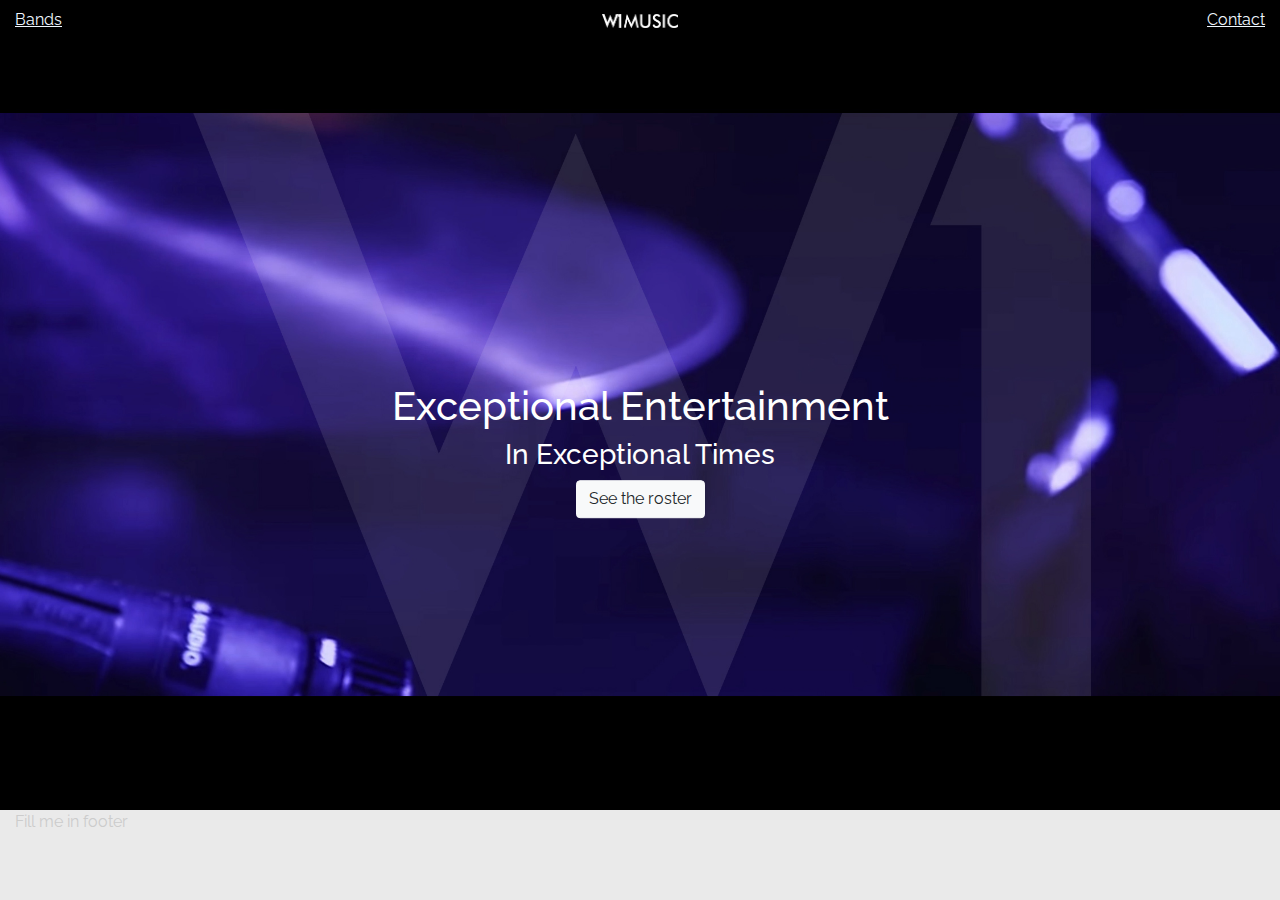
==== index.html @ 9a3eabf3 "updated - main page and styling. footer colour" ====
<!doctype html>
<html lang="en">

<head>
    <!-- Required meta tags -->
    <meta charset="utf-8">
    <meta name="viewport" content="width=device-width, initial-scale=1, shrink-to-fit=no">
    <link rel="stylesheet" href="https://stackpath.bootstrapcdn.com/bootstrap/4.5.2/css/bootstrap.min.css"
        integrity="sha384-JcKb8q3iqJ61gNV9KGb8thSsNjpSL0n8PARn9HuZOnIxN0hoP+VmmDGMN5t9UJ0Z" crossorigin="anonymous">
    <link rel="stylesheet" href="assets/css/style.css">
    <title>W1 - home</title>
</head>

<body>
    <section class="container-fluid" id="home-main">
        <div class="row pt-2">
            <div class="col text-left">
                <a href="index.html">
                    <u>Bands</u>
                </a>
            </div>
            <div class="col text-center" id="logo-container">
                <a href="index.html">
                    <img src="/assets/img/w1-long-white-logo.png" id="header-logo">
                </a>
            </div>
            <div class="col text-right">
                <a href="index.html">
                    <u>Contact</u>
                </a>
            </div>
        </div>
        <div class="row">
            <div class="hero-text col">
                <h1>
                    Exceptional Entertainment
                </h1>
                <h3>
                    In Exceptional Times
                </h3>
                <button type="button" class="btn btn-light">
                    See the roster
                </button>
            </div>
        </div>
    </section>

    <section class="container-fluid" id="footer">
        <div class="row">
            <div class="col-12">
                Fill me in footer
            </div>

        </div>
    </section>












    <script src="https://code.jquery.com/jquery-3.5.1.slim.min.js"
        integrity="sha384-DfXdz2htPH0lsSSs5nCTpuj/zy4C+OGpamoFVy38MVBnE+IbbVYUew+OrCXaRkfj" crossorigin="anonymous">
    </script>
    <script src="https://cdn.jsdelivr.net/npm/popper.js@1.16.1/dist/umd/popper.min.js"
        integrity="sha384-9/reFTGAW83EW2RDu2S0VKaIzap3H66lZH81PoYlFhbGU+6BZp6G7niu735Sk7lN" crossorigin="anonymous">
    </script>
    <script src="https://stackpath.bootstrapcdn.com/bootstrap/4.5.2/js/bootstrap.min.js"
        integrity="sha384-B4gt1jrGC7Jh4AgTPSdUtOBvfO8shuf57BaghqFfPlYxofvL8/KUEfYiJOMMV+rV" crossorigin="anonymous">
    </script>
    <script src="assets/js/main.js"></script>
</body>

</html>
---- assets/css/style.css ----
@import url('https://fonts.googleapis.com/css2?family=Raleway:wght@100&display=swap');

body {
  font-family: 'Raleway', sans-serif;
  max-width: 100%;
  color: #cccccc;
}

#logo-container {
  height: 1.5vh;
}

#header-logo {
  max-width: 100%;
  max-height: 100%;
  background-position: center;
  background-repeat: no-repeat;
  background-size: cover;
}

#home-main {
  background-image: url(/assets/video/webfront-mobile-fallback-img.jpg);
  height: 90vh;
  background-position: center;
  background-repeat: no-repeat;
  background-size: cover;
  font-size: 1em;
}

#home-main a {
  color: aliceblue;
}

.hero-text {
  text-align: center;
  position: absolute;
  top: 50%;
  left: 50%;
  transform: translate(-50%, -50%);
  color: white;
}

#footer {
  height: 10vh;
  background-color: #eaeaea;
}
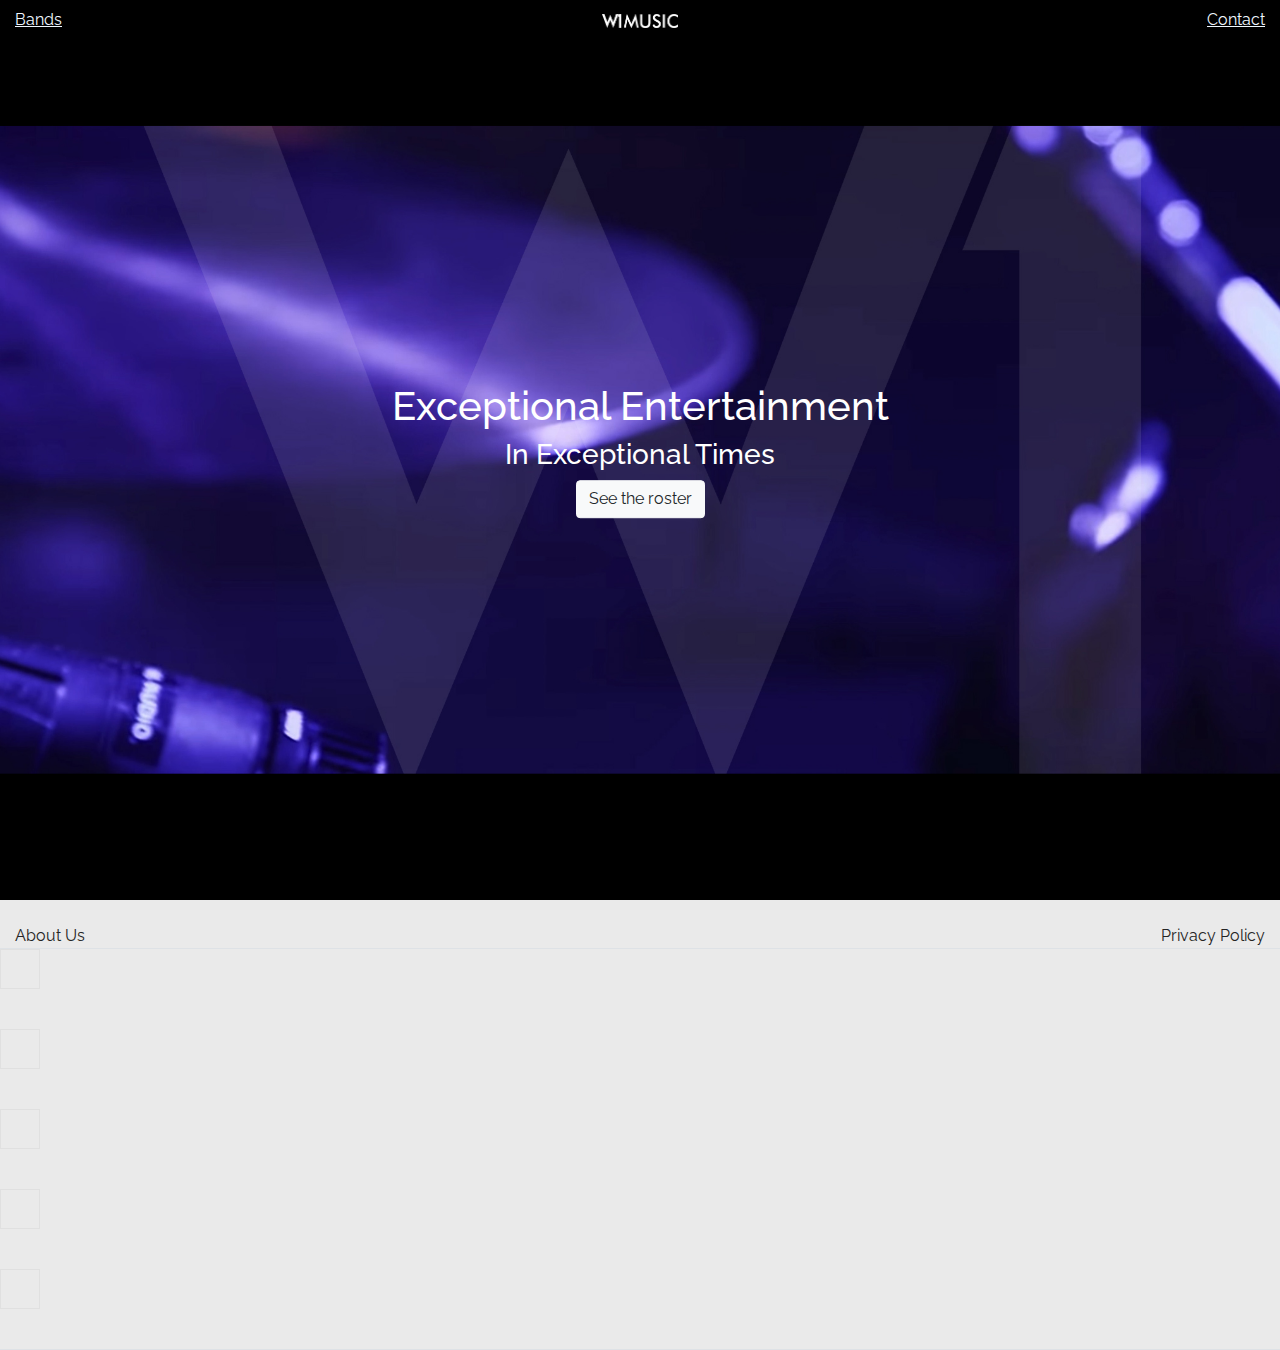
==== commit 97d670ed: "changed - footer sections now separate sections and socials" ====
--- a/index.html
+++ b/index.html
@@ -7,6 +7,8 @@
     <meta name="viewport" content="width=device-width, initial-scale=1, shrink-to-fit=no">
     <link rel="stylesheet" href="https://stackpath.bootstrapcdn.com/bootstrap/4.5.2/css/bootstrap.min.css"
         integrity="sha384-JcKb8q3iqJ61gNV9KGb8thSsNjpSL0n8PARn9HuZOnIxN0hoP+VmmDGMN5t9UJ0Z" crossorigin="anonymous">
+    <link rel="stylesheet" href="https://use.fontawesome.com/releases/v5.15.1/css/all.css"
+        integrity="sha384-vp86vTRFVJgpjF9jiIGPEEqYqlDwgyBgEF109VFjmqGmIY/Y4HV4d3Gp2irVfcrp" crossorigin="anonymous">
     <link rel="stylesheet" href="assets/css/style.css">
     <title>W1 - home</title>
 </head>
@@ -45,14 +47,29 @@
         </div>
     </section>
 
-    <section class="container-fluid" id="footer">
-        <div class="row">
-            <div class="col-12">
-                Fill me in footer
+    <footer class="container-fluid pt-4" id="footer">
+        <div class="row border-bottom">
+            <div class="col-sm-6 text-left">
+                <a>
+                    About Us
+                </a>
             </div>
-
+            <div class="col-sm-6 text-right">
+                <a>
+                    Privacy Policy
+                </a>
+            </div>
         </div>
-    </section>
+        <div class="social_square_icons row text-center border-bottom">
+            <ul>
+                <li><a href="#" class="f_facebook gap"><i class="fab fa-facebook-f" aria-hidden="true"></i></a></li>
+                <li><a href="#" class="t_twitter gap"><i class="fab fa-twitter" aria-hidden="true"></i></a> </li>
+                <li><a href="#" class="linkedin gap"><i class="fab fa-linkedin" aria-hidden="true"></i></a> </li>
+                <li><a href="#" class="g_google gap"><i class="fab fa-google-plus" aria-hidden="true"></i></a> </li>
+                <li><a href="#" class="skype gap"><i class="fab fa-skype" aria-hidden="true"></i></a> </li>
+            </ul>
+        </div>
+    </footer>
 
 
 
--- a/assets/css/style.css
+++ b/assets/css/style.css
@@ -20,7 +20,7 @@
 
 #home-main {
   background-image: url(/assets/video/webfront-mobile-fallback-img.jpg);
-  height: 90vh;
+  height: 100vh;
   background-position: center;
   background-repeat: no-repeat;
   background-size: cover;
@@ -40,7 +40,88 @@
   color: white;
 }
 
+/* -------------------- Footer styling */
+
 #footer {
-  height: 10vh;
   background-color: #eaeaea;
-}+  color: #242424;
+}
+
+.social_square_icons ul {
+  margin: 0;
+  padding: 0;
+  list-style: none;
+}
+
+.social_square_icons ul li:first-child {
+  margin-left: 0px
+}
+
+.social_square_icons ul li a {
+  float: left;
+  line-height: 40px;
+  color: #414141;
+  height: 40px;
+  width: 40px;
+  text-align: center;
+  margin-bottom: 40px;
+  border: 1px solid #dadadaa8;
+}
+
+/* add gap between social icons */
+.gap {
+  margin-right: 5px
+}
+
+.social_icons_rounded ul li a i {
+  font-size: 16px
+}
+
+/* Hover styling for social icons */
+.f_facebook:hover {
+  color: #fff;
+  background: #2a66b3;
+  border: 1px solid #2a66b3
+}
+
+.t_twitter:hover {
+  color: #fff;
+  background: #35bbec;
+  border: 1px solid #35bbec
+}
+
+.pinterest:hover {
+  color: #fff;
+  background: #cb2027;
+  border: 1px solid #cb2027
+}
+
+.linkedin:hover {
+  color: #fff;
+  background: #007bb5;
+  border: 1px solid #007bb5
+}
+
+.g_google:hover {
+  color: #fff;
+  background: #e55644;
+  border: 1px solid #e55644
+}
+
+.dribbble:hover {
+  color: #fff;
+  background: #ea4c89;
+  border: 1px solid #ea4c89
+}
+
+.skype:hover {
+  color: #fff;
+  background: #01aaf8;
+  border: 1px solid #01aaf8
+}
+
+.flickr:hover {
+  color: #fff;
+  background: #ff0084;
+  border: 1px solid #ff0084
+}
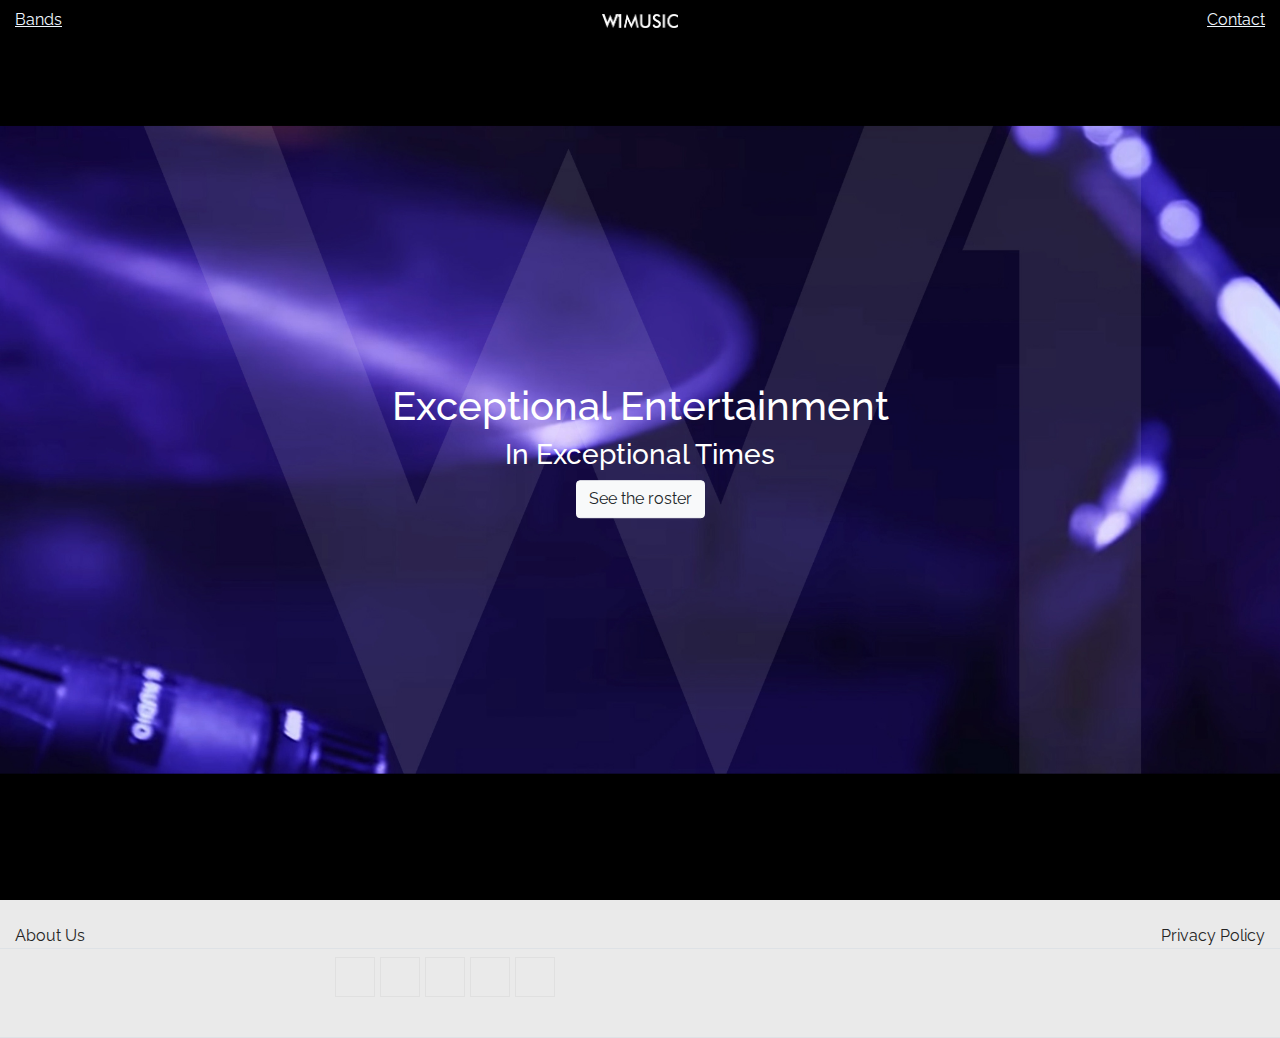
==== commit 3d3ff2ff: "changed - sections and centering of social divs in footer" ====
--- a/index.html
+++ b/index.html
@@ -60,14 +60,16 @@
                 </a>
             </div>
         </div>
-        <div class="social_square_icons row text-center border-bottom">
-            <ul>
-                <li><a href="#" class="f_facebook gap"><i class="fab fa-facebook-f" aria-hidden="true"></i></a></li>
-                <li><a href="#" class="t_twitter gap"><i class="fab fa-twitter" aria-hidden="true"></i></a> </li>
-                <li><a href="#" class="linkedin gap"><i class="fab fa-linkedin" aria-hidden="true"></i></a> </li>
-                <li><a href="#" class="g_google gap"><i class="fab fa-google-plus" aria-hidden="true"></i></a> </li>
-                <li><a href="#" class="skype gap"><i class="fab fa-skype" aria-hidden="true"></i></a> </li>
-            </ul>
+        <div class="row border-bottom pt-2">
+            <div class="social_square_icons col-6 offset-3">
+                <ul class="text-center">
+                    <li><a href="#" class="f_facebook gap"><i class="fab fa-facebook-f" aria-hidden="true"></i></a></li>
+                    <li><a href="#" class="t_twitter gap"><i class="fab fa-twitter" aria-hidden="true"></i></a> </li>
+                    <li><a href="#" class="linkedin gap"><i class="fab fa-linkedin" aria-hidden="true"></i></a> </li>
+                    <li><a href="#" class="g_google gap"><i class="fab fa-google-plus" aria-hidden="true"></i></a> </li>
+                    <li><a href="#" class="skype gap"><i class="fab fa-skype" aria-hidden="true"></i></a> </li>
+                </ul>
+            </div>
         </div>
     </footer>
 
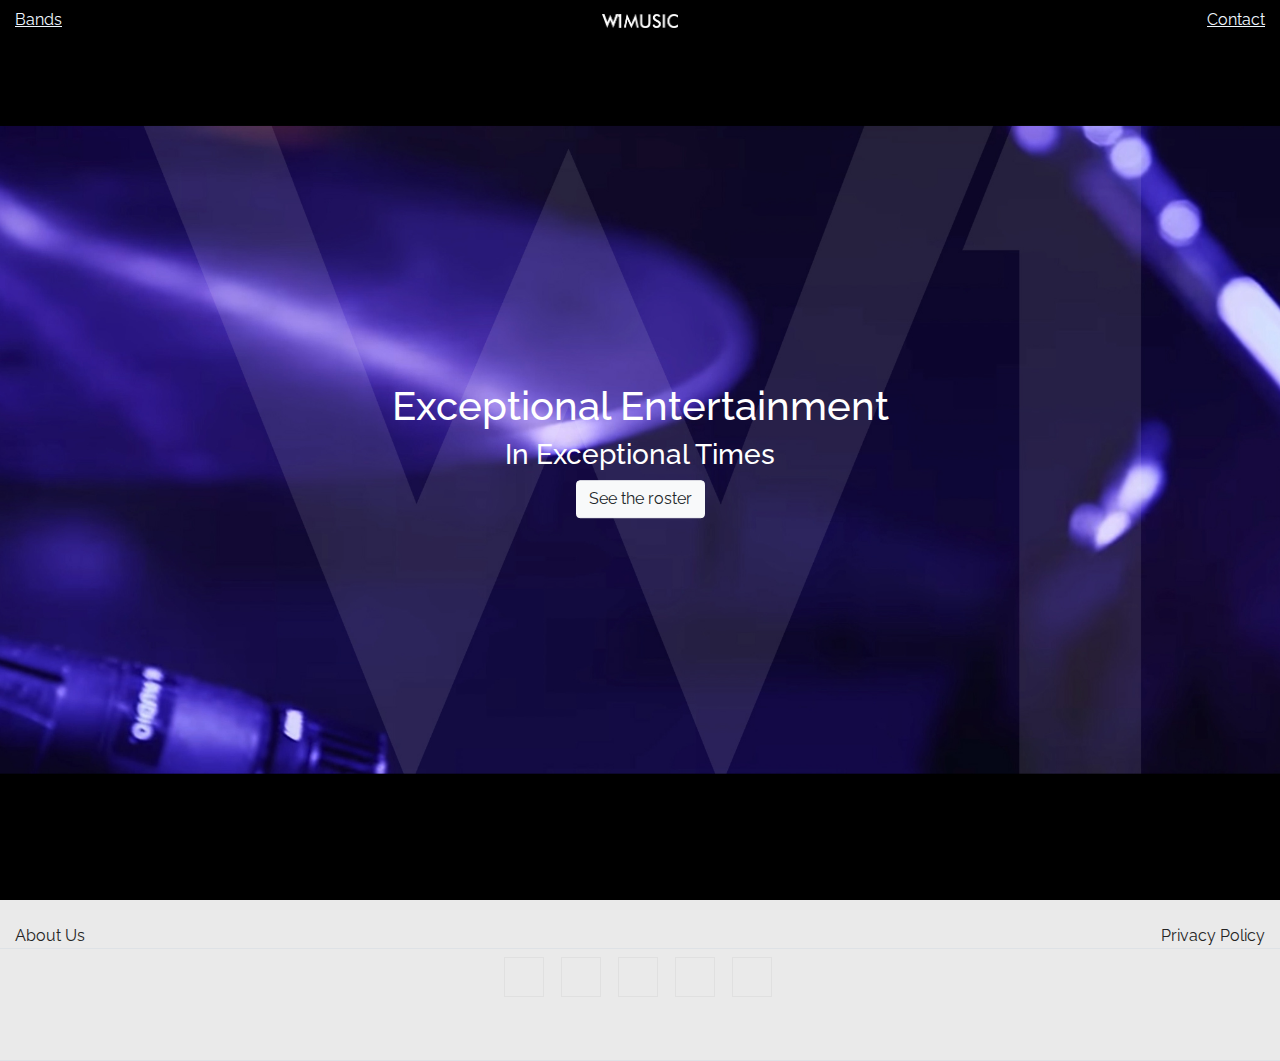
==== commit d860567e: "fixed - footer social icons in line list and centered." ====
--- a/index.html
+++ b/index.html
@@ -17,7 +17,7 @@
     <section class="container-fluid" id="home-main">
         <div class="row pt-2">
             <div class="col text-left">
-                <a href="index.html">
+                <a href="jotpad.html">
                     <u>Bands</u>
                 </a>
             </div>
@@ -61,13 +61,13 @@
             </div>
         </div>
         <div class="row border-bottom pt-2">
-            <div class="social_square_icons col-6 offset-3">
-                <ul class="text-center">
-                    <li><a href="#" class="f_facebook gap"><i class="fab fa-facebook-f" aria-hidden="true"></i></a></li>
-                    <li><a href="#" class="t_twitter gap"><i class="fab fa-twitter" aria-hidden="true"></i></a> </li>
-                    <li><a href="#" class="linkedin gap"><i class="fab fa-linkedin" aria-hidden="true"></i></a> </li>
-                    <li><a href="#" class="g_google gap"><i class="fab fa-google-plus" aria-hidden="true"></i></a> </li>
-                    <li><a href="#" class="skype gap"><i class="fab fa-skype" aria-hidden="true"></i></a> </li>
+            <div class="social-square-icons col-sm-12 text-center">
+                <ul class="list-inline">
+                    <li class="list-inline-item"><a href="#" class="f_facebook gap"><i class="fab fa-facebook-f" aria-hidden="true"></i></a></li>
+                    <li class="list-inline-item"><a href="#" class="t_twitter gap"><i class="fab fa-twitter" aria-hidden="true"></i></a> </li>
+                    <li class="list-inline-item"><a href="#" class="linkedin gap"><i class="fab fa-linkedin" aria-hidden="true"></i></a> </li>
+                    <li class="list-inline-item"><a href="#" class="g_google gap"><i class="fab fa-google-plus" aria-hidden="true"></i></a> </li>
+                    <li class="list-inline-item"><a href="#" class="skype gap"><i class="fab fa-skype" aria-hidden="true"></i></a> </li>
                 </ul>
             </div>
         </div>
--- a/assets/css/style.css
+++ b/assets/css/style.css
@@ -57,7 +57,7 @@
   margin-left: 0px
 }
 
-.social_square_icons ul li a {
+.social-square-icons ul li a {
   float: left;
   line-height: 40px;
   color: #414141;
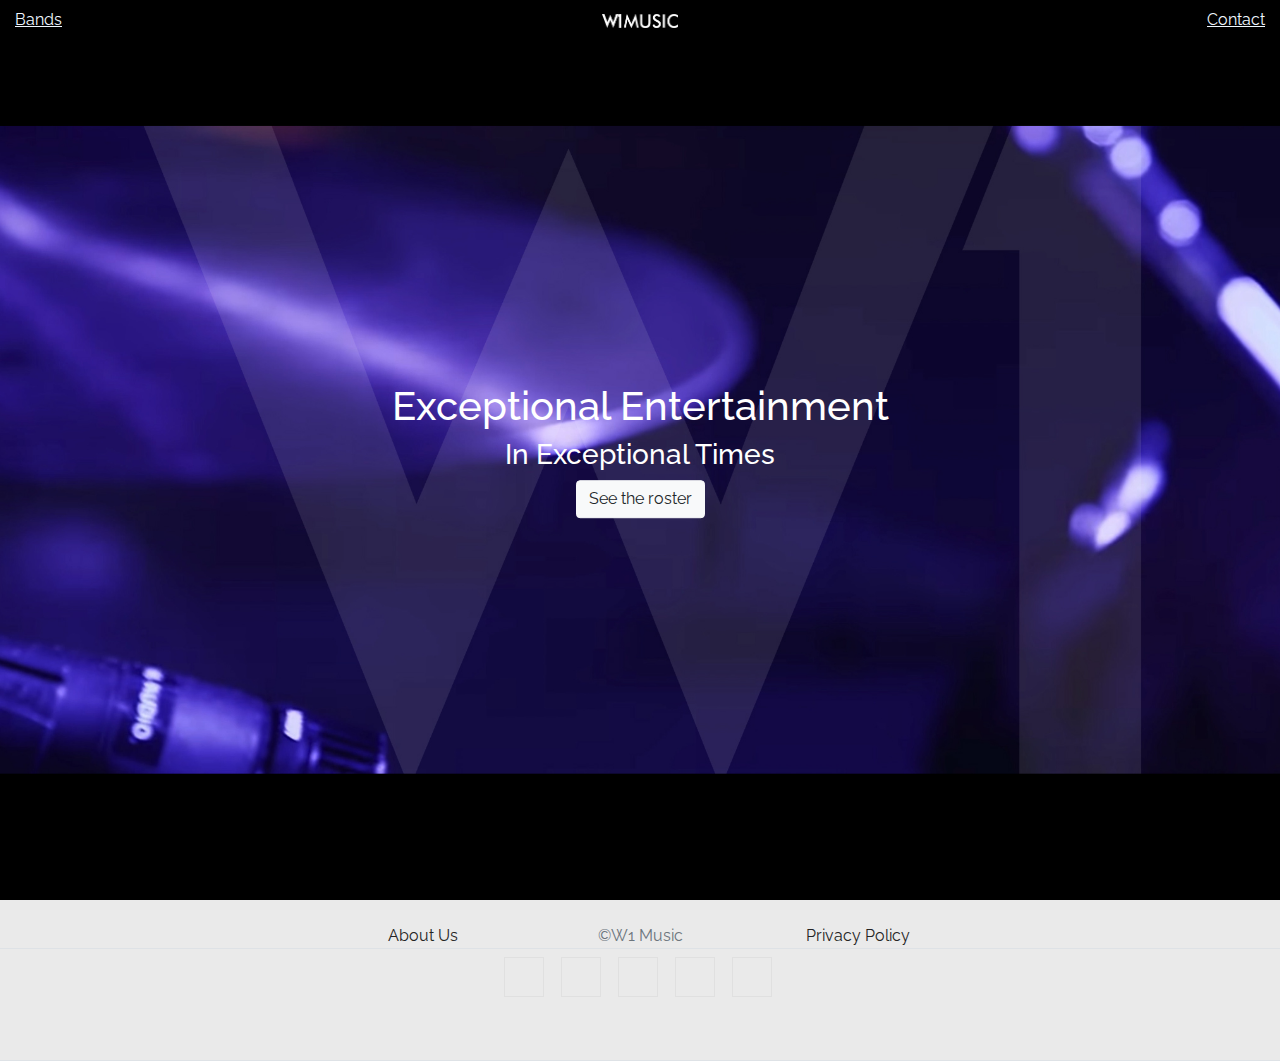
==== commit 62d151b8: "changed - footer layout for links" ====
--- a/index.html
+++ b/index.html
@@ -48,13 +48,16 @@
     </section>
 
     <footer class="container-fluid pt-4" id="footer">
-        <div class="row border-bottom">
-            <div class="col-sm-6 text-left">
+        <div class="row border-bottom justify-content-md-center text-center">
+            <div class="col col-sm-3">
                 <a>
                     About Us
                 </a>
             </div>
-            <div class="col-sm-6 text-right">
+            <div class="col-lg-auto text-muted">
+                ©W1 Music
+            </div>
+            <div class="col col-sm-3">
                 <a>
                     Privacy Policy
                 </a>
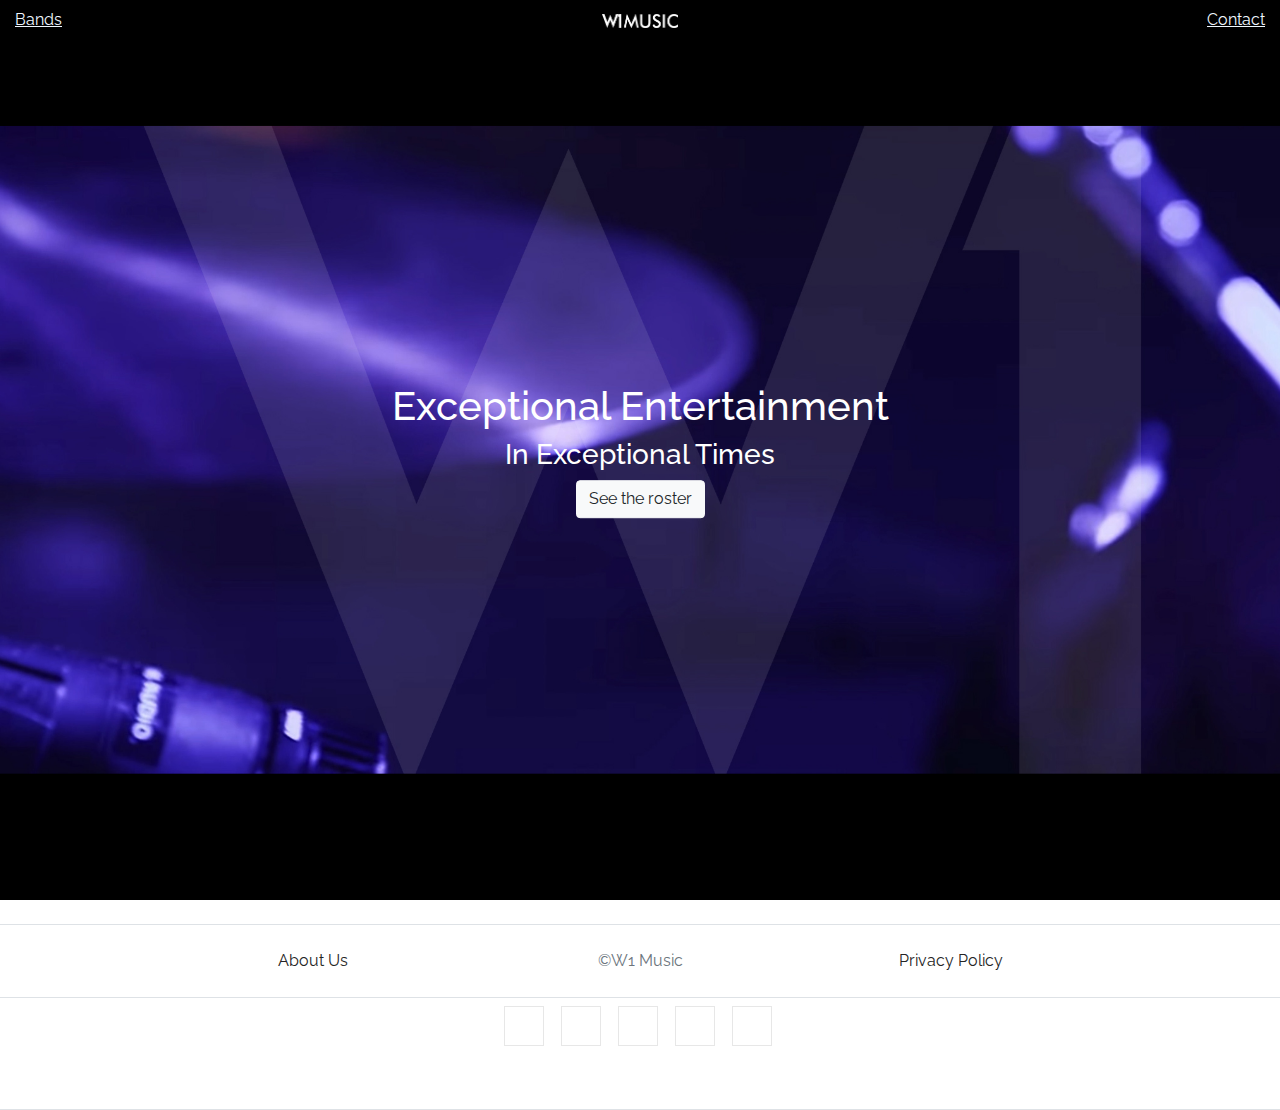
==== commit 203e65cf: "ADDED gitignore files for json data. CHANGED - removed styling to links in footer. ADDED - padding t" ====
--- a/index.html
+++ b/index.html
@@ -48,17 +48,17 @@
     </section>
 
     <footer class="container-fluid pt-4" id="footer">
-        <div class="row border-bottom justify-content-md-center text-center">
-            <div class="col col-sm-3">
-                <a>
+        <div class="row border-top border-bottom justify-content-md-center text-center pt-4 pb-4">
+            <div class="col col-sm-3 text-left">
+                <a href="#">
                     About Us
                 </a>
             </div>
             <div class="col-lg-auto text-muted">
                 ©W1 Music
             </div>
-            <div class="col col-sm-3">
-                <a>
+            <div class="col col-sm-3 text-right">
+                <a href="#">
                     Privacy Policy
                 </a>
             </div>
@@ -66,11 +66,16 @@
         <div class="row border-bottom pt-2">
             <div class="social-square-icons col-sm-12 text-center">
                 <ul class="list-inline">
-                    <li class="list-inline-item"><a href="#" class="f_facebook gap"><i class="fab fa-facebook-f" aria-hidden="true"></i></a></li>
-                    <li class="list-inline-item"><a href="#" class="t_twitter gap"><i class="fab fa-twitter" aria-hidden="true"></i></a> </li>
-                    <li class="list-inline-item"><a href="#" class="linkedin gap"><i class="fab fa-linkedin" aria-hidden="true"></i></a> </li>
-                    <li class="list-inline-item"><a href="#" class="g_google gap"><i class="fab fa-google-plus" aria-hidden="true"></i></a> </li>
-                    <li class="list-inline-item"><a href="#" class="skype gap"><i class="fab fa-skype" aria-hidden="true"></i></a> </li>
+                    <li class="list-inline-item"><a href="#" class="f_facebook gap"><i class="fab fa-facebook-f"
+                                aria-hidden="true"></i></a></li>
+                    <li class="list-inline-item"><a href="#" class="t_twitter gap"><i class="fab fa-twitter"
+                                aria-hidden="true"></i></a> </li>
+                    <li class="list-inline-item"><a href="#" class="linkedin gap"><i class="fab fa-linkedin"
+                                aria-hidden="true"></i></a> </li>
+                    <li class="list-inline-item"><a href="#" class="g_google gap"><i class="fab fa-google-plus"
+                                aria-hidden="true"></i></a> </li>
+                    <li class="list-inline-item"><a href="#" class="skype gap"><i class="fab fa-skype"
+                                aria-hidden="true"></i></a> </li>
                 </ul>
             </div>
         </div>
--- a/assets/css/style.css
+++ b/assets/css/style.css
@@ -4,6 +4,11 @@
   font-family: 'Raleway', sans-serif;
   max-width: 100%;
   color: #cccccc;
+}
+
+a {
+  color: inherit;
+  text-decoration: inherit;
 }
 
 #logo-container {
@@ -43,7 +48,7 @@
 /* -------------------- Footer styling */
 
 #footer {
-  background-color: #eaeaea;
+  /* background-color: #eaeaea; */
   color: #242424;
 }
 
